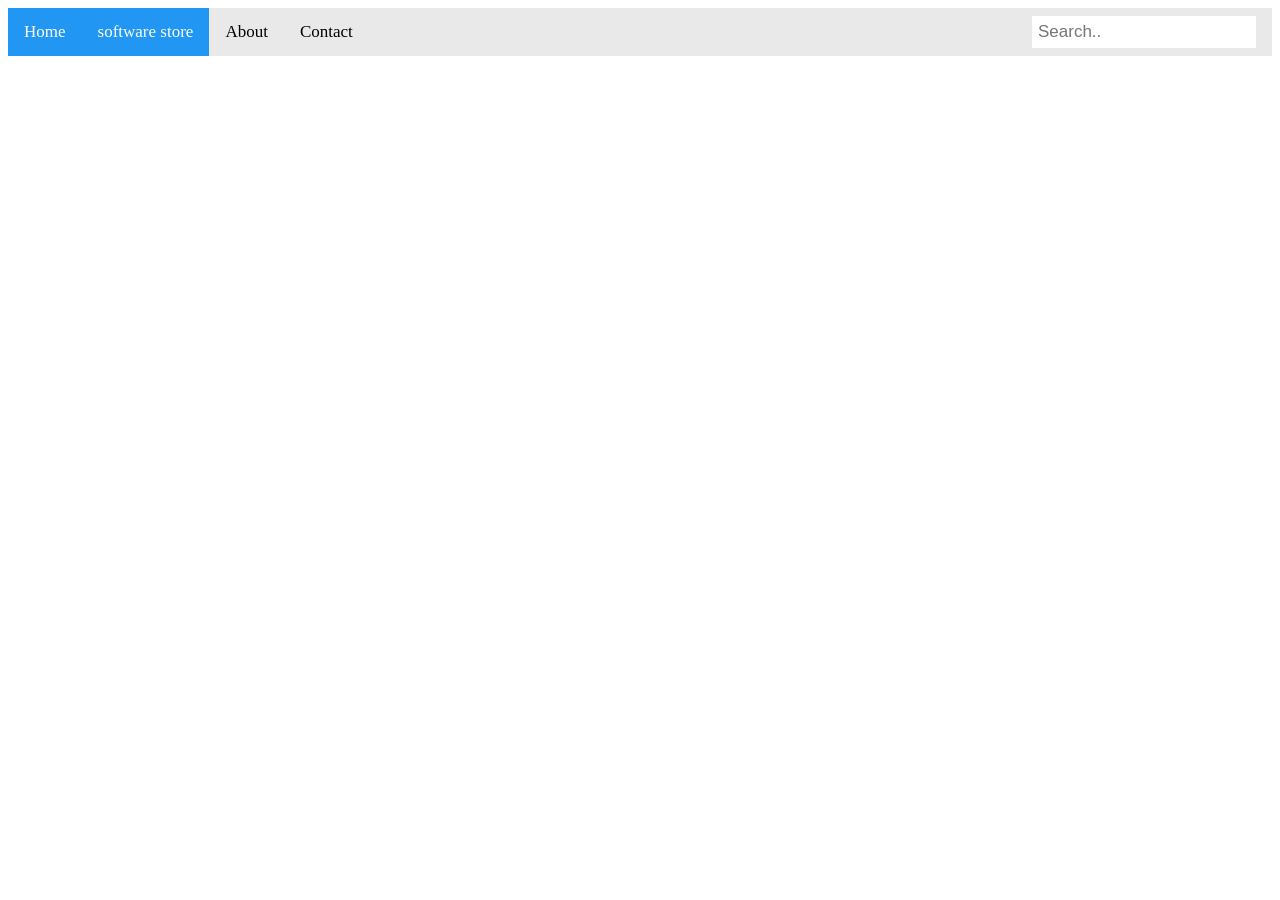
==== index.html @ 6d7d5203 "Add files via upload" ====
<!DOCTYPE html>
<html lang="en">

<head>
    <meta charset="UTF-8">
    <title>BLACK BROWSER</title>
    <link rel="stylesheet" href="Style.css" />
    <!--Fontawesome CDN Link-->
    <link rel="stylesheet" href="https://cdnjs.cloudflar.com/ajax/libs/font/awesome/5.15.2/css/all.min.css">
</head>

<div class="topnav">
    <form action="https://www.google.com/search" method="get" class="search">
        <a class="active" onclick href="#home">Home</a>
        <a class="active" href="#software store">software store</a>
        <a href="#about">About</a>
        <a href="#contact">Contact</a>
        <input type="text" placeholder="Search.." name="q">

</div>
</form>

<body>

</body>







</body>

</html>
---- Style.css ----
/* Add a black background color to the top navigation bar */

.topnav {
    overflow: hidden;
    background-color: #e9e9e9;
}


/* Style the links inside the navigation bar */

.topnav a {
    float: left;
    display: block;
    color: black;
    text-align: center;
    padding: 14px 16px;
    text-decoration: none;
    font-size: 17px;
}


/* Change the color of links on hover */

.topnav a:hover {
    background-color: #ddd;
    color: black;
}


/* Style the "active" element to highlight the current page */

.topnav a.active {
    background-color: #2196F3;
    color: white;
}


/* Style the search box inside the navigation bar */

.topnav input[type=text] {
    float: right;
    padding: 6px;
    border: none;
    margin-top: 8px;
    margin-right: 16px;
    font-size: 17px;
}


/* When the screen is less than 600px wide, stack the links and the search field vertically instead of horizontally */

@media screen and (max-width: 600px) {
    .topnav a,
    .topnav input[type=text] {
        float: none;
        display: block;
        text-align: left;
        width: 100%;
        margin: 0;
        padding: 14px;
    }
    .topnav input[type=text] {
        border: 1px solid #ccc;
    }
}

#display-image {
    width: 400px;
    height: 225px;
    border: 1px solid black;
    background-position: center;
    background-size: cover;
}
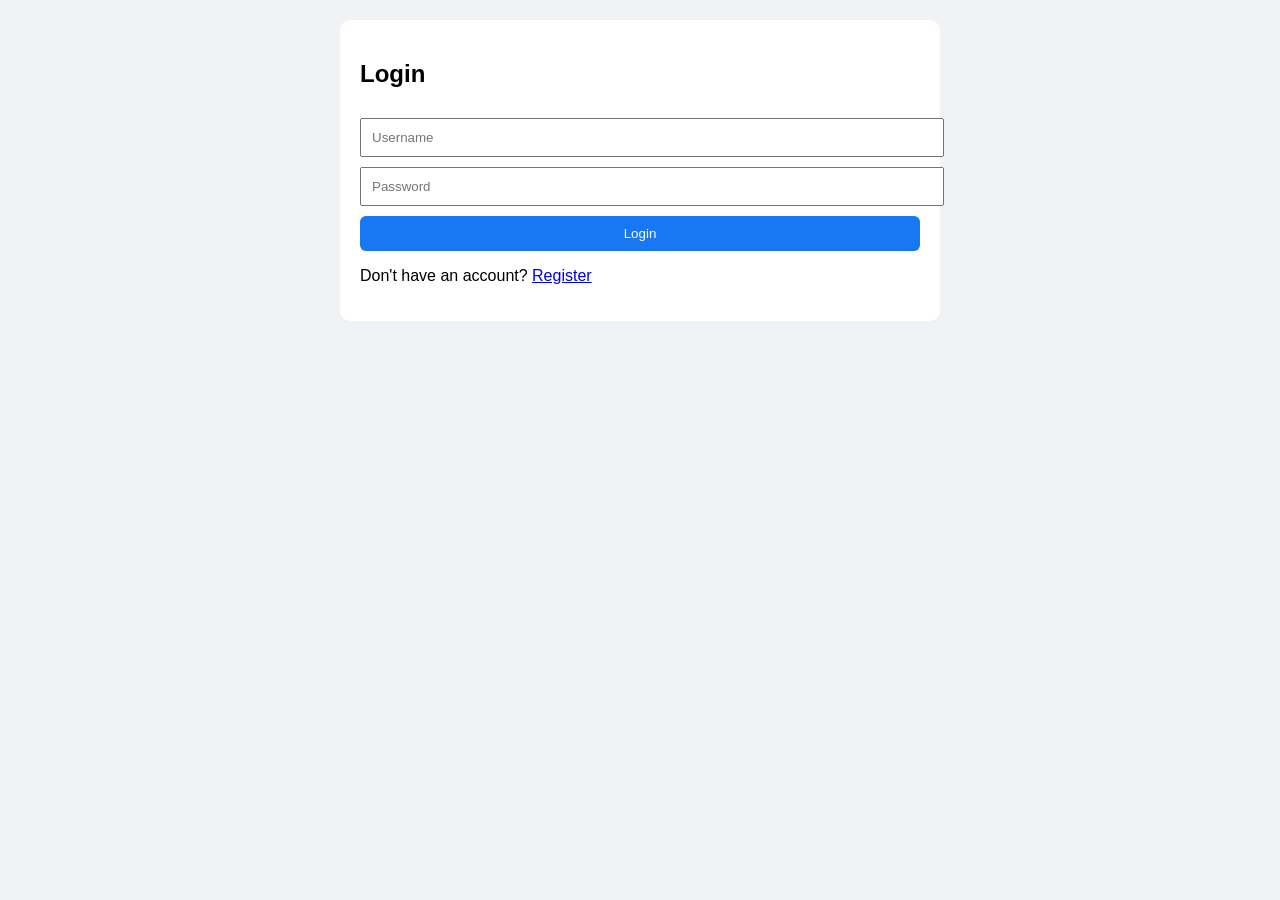
==== commit e350462d: "Revamp index.html for social media app Updated the HTML structure to create a simple social media ap" ====
--- a/index.html
+++ b/index.html
@@ -1,35 +1,166 @@
-<!DOCTYPE html>
+<!doctype html>
 <html lang="en">
+<head>
+<meta charset="utf-8" />
+<meta name="viewport" content="width=device-width, initial-scale=1" />
+<title>Simple Social Media App (HTML Only)</title>
+<style>
+  body { font-family: Arial, sans-serif; margin: 0; background: #f0f2f5; }
+  .container { max-width: 600px; margin: auto; padding: 20px; }
+  .card { background: #fff; padding: 20px; border-radius: 10px; margin-bottom: 20px; }
+  input, button { width: 100%; padding: 10px; margin-top: 10px; }
+  button { background: #1877f2; color: #fff; border: none; cursor: pointer; border-radius: 6px; }
+  .nav { display: flex; gap: 10px; margin-bottom: 20px; }
+  .post { background: #fff; padding: 15px; border-radius: 10px; margin-bottom: 15px; }
+  .post img { max-width: 100%; border-radius: 10px; margin-top: 10px; }
+  .search-box input { width: 100%; padding: 10px; }
+</style>
+</head>
+<body>
 
-<head>
-    <meta charset="UTF-8">
-    <title>BLACK BROWSER</title>
-    <link rel="stylesheet" href="Style.css" />
-    <!--Fontawesome CDN Link-->
-    <link rel="stylesheet" href="https://cdnjs.cloudflar.com/ajax/libs/font/awesome/5.15.2/css/all.min.css">
-</head>
+<div class="container">
 
-<div class="topnav">
-    <form action="https://www.google.com/search" method="get" class="search">
-        <a class="active" onclick href="#home">Home</a>
-        <a class="active" href="#software store">software store</a>
-        <a href="#about">About</a>
-        <a href="#contact">Contact</a>
-        <input type="text" placeholder="Search.." name="q">
+  <!-- LOGIN PAGE -->
+  <div id="loginPage" class="card">
+    <h2>Login</h2>
+    <input id="login_user" placeholder="Username" />
+    <input id="login_pass" type="password" placeholder="Password" />
+    <button onclick="login()">Login</button>
+    <p>Don't have an account? <a href="#" onclick="showRegister()">Register</a></p>
+  </div>
+
+  <!-- REGISTER PAGE -->
+  <div id="registerPage" class="card" style="display:none;">
+    <h2>Register</h2>
+    <input id="reg_user" placeholder="Username" />
+    <input id="reg_pass" type="password" placeholder="Password" />
+    <button onclick="register()">Create Account</button>
+    <p>Already have an account? <a href="#" onclick="showLogin()">Login</a></p>
+  </div>
+
+  <!-- MAIN APP PAGE -->
+  <div id="appPage" style="display:none;">
+    <div class="nav">
+      <button onclick="showUploader()">Upload Post</button>
+      <button onclick="showFeed()">Home</button>
+      <button onclick="showSearch()">Search</button>
+      <button onclick="logout()">Logout</button>
+    </div>
+
+    <!-- UPLOAD POST -->
+    <div id="uploadBox" class="card" style="display:none;">
+      <h3>Create Post</h3>
+      <input id="post_title" placeholder="Post Title" />
+      <input id="post_photo" type="file" accept="image/*" />
+      <button onclick="uploadPost()">Upload</button>
+    </div>
+
+    <!-- FEED -->
+    <div id="feed" class="card"></div>
+
+    <!-- SEARCH -->
+    <div id="searchBox" class="card" style="display:none;">
+      <h3>Search Posts</h3>
+      <input id="search_input" placeholder="Search title..." oninput="searchPosts()" />
+      <div id="search_results"></div>
+    </div>
+
+  </div>
 
 </div>
-</form>
 
-<body>
+<script>
+// Load users & posts
+let users = JSON.parse(localStorage.getItem("users") || "{}");
+let posts = JSON.parse(localStorage.getItem("posts") || "[]");
+let currentUser = localStorage.getItem("currentUser");
+
+// Switch Pages
+function showLogin(){ document.getElementById('loginPage').style.display='block'; document.getElementById('registerPage').style.display='none'; }
+function showRegister(){ document.getElementById('loginPage').style.display='none'; document.getElementById('registerPage').style.display='block'; }
+function showUploader(){ hideAll(); document.getElementById('uploadBox').style.display='block'; }
+function showFeed(){ hideAll(); renderFeed(); }
+function showSearch(){ hideAll(); document.getElementById('searchBox').style.display='block'; }
+function hideAll(){ document.getElementById('uploadBox').style.display='none'; document.getElementById('feed').style.display='block'; document.getElementById('searchBox').style.display='none'; }
+
+// Register
+function register() {
+  let u = reg_user.value.trim();
+  let p = reg_pass.value;
+  if(!u || !p) return alert("Fill all fields");
+  if(users[u]) return alert("Username already exists");
+  users[u] = p;
+  localStorage.setItem("users", JSON.stringify(users));
+  alert("Account created!");
+  showLogin();
+}
+
+// Login
+function login() {
+  let u = login_user.value.trim();
+  let p = login_pass.value;
+  if(users[u] && users[u] === p){
+    currentUser = u;
+    localStorage.setItem("currentUser", u);
+    loginPage.style.display='none';
+    registerPage.style.display='none';
+    appPage.style.display='block';
+    renderFeed();
+  } else {
+    alert("Incorrect login");
+  }
+}
+
+// Logout
+function logout(){ localStorage.removeItem("currentUser"); location.reload(); }
+
+// Upload Post
+function uploadPost(){
+  let title = post_title.value.trim();
+  let file = post_photo.files[0];
+  if(!title || !file) return alert("Fill all fields");
+
+  let reader = new FileReader();
+  reader.onload = function(){
+    posts.unshift({ user: currentUser, title: title, img: reader.result, time: Date.now() });
+    localStorage.setItem("posts", JSON.stringify(posts));
+    alert("Posted!");
+    showFeed();
+  }
+  reader.readAsDataURL(file);
+}
+
+// Render Feed
+function renderFeed(){
+  feed.innerHTML = '';
+  posts.forEach(p => {
+    feed.innerHTML += `
+      <div class='post'>
+        <b>@${p.user}</b><br>
+        <span>${p.title}</span><br>
+        <img src="${p.img}" />
+      </div>
+    `;
+  });
+}
+
+// Search Posts
+function searchPosts(){
+  let q = search_input.value.toLowerCase();
+  let result = posts.filter(p => p.title.toLowerCase().includes(q));
+
+  search_results.innerHTML = result.map(p => `
+    <div class='post'>
+      <b>@${p.user}</b><br>
+      ${p.title}<br>
+      <img src="${p.img}" />
+    </div>
+  `).join('');
+}
+
+// If already logged in
+if(currentUser){ loginPage.style.display='none'; registerPage.style.display='none'; appPage.style.display='block'; renderFeed(); }
+</script>
 
 </body>
-
-
-
-
-
-
-
-</body>
-
-</html>+</html>
